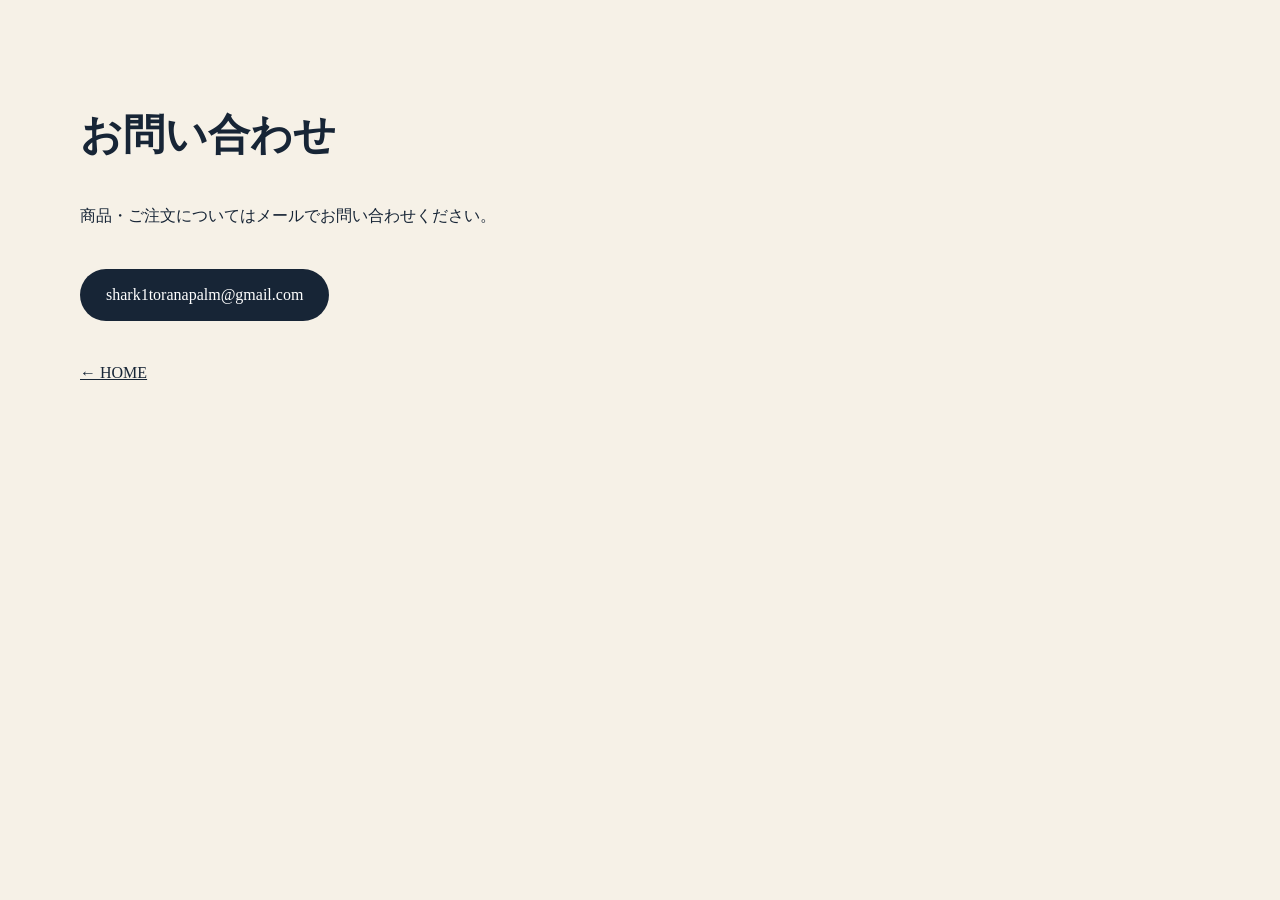
==== contact.html @ bda2745c "Add files via upload" ====
<!doctype html><html lang="ja"><head><meta charset="utf-8"><meta name="viewport" content="width=device-width,initial-scale=1"><title>SHARK</title><link rel="stylesheet" href="style.css"></head><body><main class="page"><h1>お問い合わせ</h1><p>商品・ご注文についてはメールでお問い合わせください。</p><p><a class="btn" href="mailto:shark1toranapalm@gmail.com">shark1toranapalm@gmail.com</a></p><p><a href="index.html">← HOME</a></p></main></body></html>
---- style.css ----
:root{--ink:#172536;--gold:#b58b42;--paper:#f6f1e7;--white:#fff;--line:#ddd4c5}*{box-sizing:border-box}body{margin:0;background:var(--paper);color:var(--ink);font-family:"Yu Mincho","Hiragino Mincho ProN",Georgia,serif;line-height:1.8}a{color:inherit}header{min-height:125px;padding:14px 5%;display:flex;align-items:center;justify-content:space-between;background:#fff;border-bottom:1px solid var(--line)}header img{width:280px;max-height:95px;object-fit:contain}nav{display:flex;gap:20px;font:12px Arial,sans-serif}nav a{text-decoration:none}.hero{min-height:520px;display:grid;place-content:center;text-align:center;padding:60px 20px;background:radial-gradient(circle,#fff,#eee2cd)}.hero h1{font-size:clamp(42px,7vw,70px);font-weight:500;margin:0}.eyebrow{color:var(--gold);font:700 12px Arial,sans-serif;letter-spacing:.2em}.btn{display:inline-block;margin:22px auto;padding:12px 26px;border-radius:30px;background:var(--ink);color:white;text-decoration:none}.wrap,.page{width:min(1120px,calc(100% - 32px));margin:auto;padding:70px 0}.wrap h2,.page h1{font-size:42px}.notice{padding:15px;background:#fff7d9;border:1px solid #dec990;border-radius:12px}.grid{display:grid;grid-template-columns:repeat(3,1fr);gap:22px}.card{background:white;border:1px solid var(--line);border-radius:16px;overflow:hidden}.ph{aspect-ratio:4/3;display:grid;place-content:center;text-align:center;background:#faf8f3;color:#9b927f;padding:20px}.body{padding:22px}.brand{color:var(--gold);font:700 11px Arial,sans-serif}.price{font:700 24px Arial,sans-serif}.tag{display:inline-block;padding:4px 10px;background:#eee9df;border-radius:20px;font-size:12px}.legal{width:100%;border-collapse:collapse;background:white}.legal th,.legal td{padding:15px;border:1px solid var(--line);vertical-align:top}.legal th{width:30%;text-align:left;background:#f3eee4}footer{padding:38px;text-align:center;background:var(--ink);color:white}@media(max-width:800px){header{flex-direction:column}header img{width:210px}nav{flex-wrap:wrap;justify-content:center}.grid{grid-template-columns:1fr}.legal th,.legal td{display:block;width:100%}}
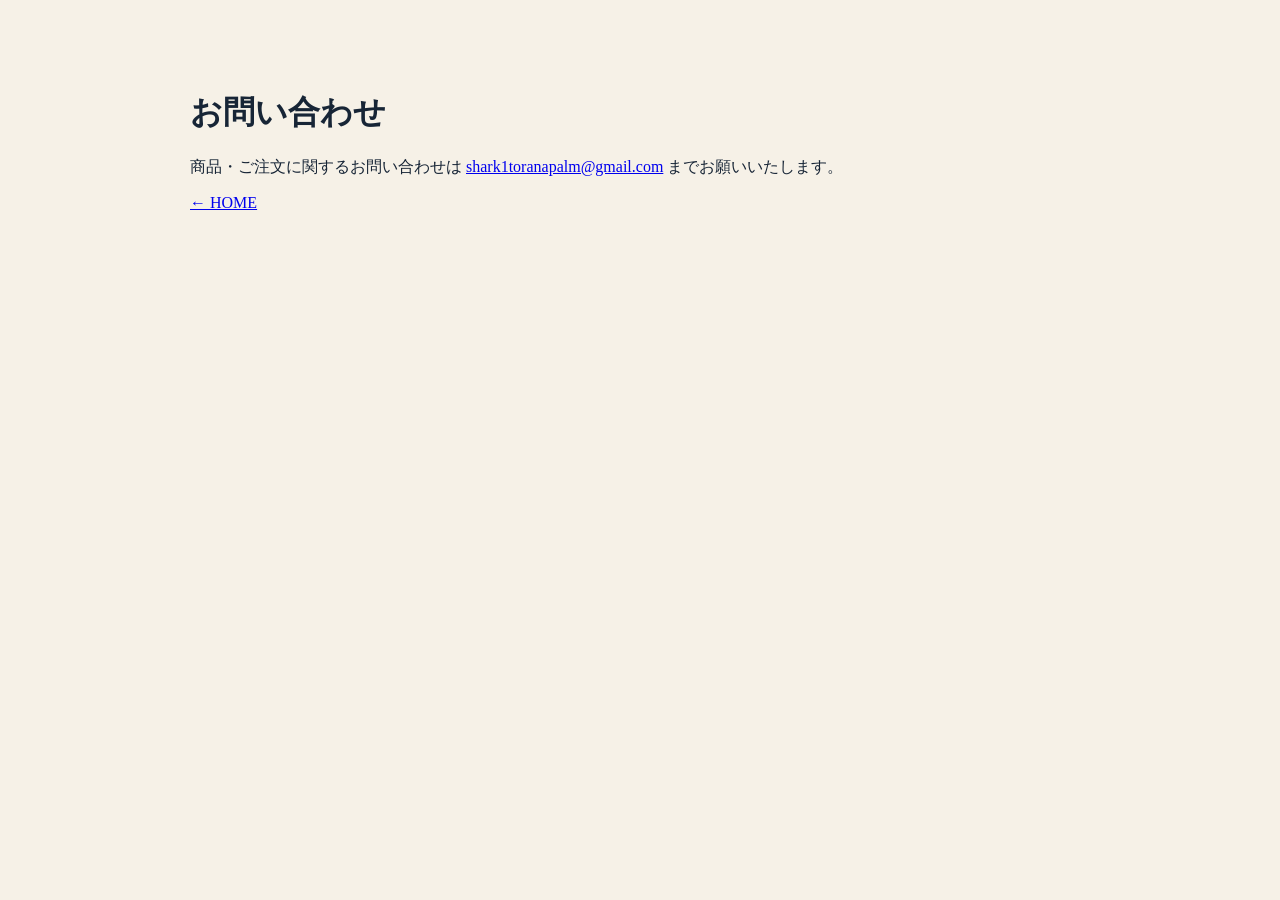
==== commit 4a01c348: "Add files via upload" ====
--- a/contact.html
+++ b/contact.html
@@ -1 +1 @@
-<!doctype html><html lang="ja"><head><meta charset="utf-8"><meta name="viewport" content="width=device-width,initial-scale=1"><title>SHARK</title><link rel="stylesheet" href="style.css"></head><body><main class="page"><h1>お問い合わせ</h1><p>商品・ご注文についてはメールでお問い合わせください。</p><p><a class="btn" href="mailto:shark1toranapalm@gmail.com">shark1toranapalm@gmail.com</a></p><p><a href="index.html">← HOME</a></p></main></body></html>+<!doctype html><html lang="ja"><head><meta charset="utf-8"><meta name="viewport" content="width=device-width,initial-scale=1"><title>SHARK</title><link rel="stylesheet" href="style.css"></head><body><main class="page"><h1>お問い合わせ</h1><p>商品・ご注文に関するお問い合わせは <a href="mailto:shark1toranapalm@gmail.com">shark1toranapalm@gmail.com</a> までお願いいたします。</p><p><a href="index.html">← HOME</a></p></main></body></html>
--- a/style.css
+++ b/style.css
@@ -1 +1 @@
-:root{--ink:#172536;--gold:#b58b42;--paper:#f6f1e7;--white:#fff;--line:#ddd4c5}*{box-sizing:border-box}body{margin:0;background:var(--paper);color:var(--ink);font-family:"Yu Mincho","Hiragino Mincho ProN",Georgia,serif;line-height:1.8}a{color:inherit}header{min-height:125px;padding:14px 5%;display:flex;align-items:center;justify-content:space-between;background:#fff;border-bottom:1px solid var(--line)}header img{width:280px;max-height:95px;object-fit:contain}nav{display:flex;gap:20px;font:12px Arial,sans-serif}nav a{text-decoration:none}.hero{min-height:520px;display:grid;place-content:center;text-align:center;padding:60px 20px;background:radial-gradient(circle,#fff,#eee2cd)}.hero h1{font-size:clamp(42px,7vw,70px);font-weight:500;margin:0}.eyebrow{color:var(--gold);font:700 12px Arial,sans-serif;letter-spacing:.2em}.btn{display:inline-block;margin:22px auto;padding:12px 26px;border-radius:30px;background:var(--ink);color:white;text-decoration:none}.wrap,.page{width:min(1120px,calc(100% - 32px));margin:auto;padding:70px 0}.wrap h2,.page h1{font-size:42px}.notice{padding:15px;background:#fff7d9;border:1px solid #dec990;border-radius:12px}.grid{display:grid;grid-template-columns:repeat(3,1fr);gap:22px}.card{background:white;border:1px solid var(--line);border-radius:16px;overflow:hidden}.ph{aspect-ratio:4/3;display:grid;place-content:center;text-align:center;background:#faf8f3;color:#9b927f;padding:20px}.body{padding:22px}.brand{color:var(--gold);font:700 11px Arial,sans-serif}.price{font:700 24px Arial,sans-serif}.tag{display:inline-block;padding:4px 10px;background:#eee9df;border-radius:20px;font-size:12px}.legal{width:100%;border-collapse:collapse;background:white}.legal th,.legal td{padding:15px;border:1px solid var(--line);vertical-align:top}.legal th{width:30%;text-align:left;background:#f3eee4}footer{padding:38px;text-align:center;background:var(--ink);color:white}@media(max-width:800px){header{flex-direction:column}header img{width:210px}nav{flex-wrap:wrap;justify-content:center}.grid{grid-template-columns:1fr}.legal th,.legal td{display:block;width:100%}}+ :root{--ink:#172536;--gold:#b58b42;--paper:#f6f1e7;--line:#ded5c7}*{box-sizing:border-box}body{margin:0;background:var(--paper);color:var(--ink);font-family:"Yu Mincho","Hiragino Mincho ProN",Georgia,serif}.header{min-height:120px;background:#fff;display:flex;align-items:center;justify-content:space-between;padding:12px 5%;border-bottom:1px solid var(--line);position:sticky;top:0;z-index:10}.header img{width:280px;max-height:92px;object-fit:contain}nav{display:flex;gap:22px;font:12px Arial,sans-serif}nav a{text-decoration:none}.hero{min-height:520px;display:grid;place-content:center;text-align:center;padding:60px 20px;background:radial-gradient(circle,#fff,#efe3cf)}.eyebrow{color:var(--gold);font:700 12px Arial,sans-serif;letter-spacing:.2em}.hero h1{font-size:clamp(42px,7vw,70px);font-weight:500;margin:0}.hero p{font-size:18px}.btn{display:inline-block;margin:20px auto 0;padding:12px 26px;border-radius:30px;background:var(--ink);color:#fff;text-decoration:none}.wrap{width:min(1180px,calc(100% - 32px));margin:auto;padding:80px 0}.head{text-align:center;margin-bottom:35px}.head h2{font-size:44px;margin-bottom:8px}.grid{display:grid;grid-template-columns:repeat(3,1fr);gap:24px}.card{background:#fff;border:1px solid var(--line);border-radius:16px;overflow:hidden;box-shadow:0 12px 32px #2c241811}.img{aspect-ratio:4/3;background:#faf7f1;display:grid;place-content:center;text-align:center;color:#8d8578;padding:30px}.body{padding:22px}.brand{color:var(--gold);font:700 11px Arial,sans-serif;letter-spacing:.14em}.msrp{text-decoration:line-through;color:#8e877c;font-size:14px}.price{font:700 26px Arial,sans-serif}.prep{display:inline-block;padding:5px 10px;border-radius:99px;background:#eee9df;font-size:12px}.page{width:min(900px,calc(100% - 32px));margin:auto;padding:70px 0}.legal{width:100%;border-collapse:collapse;background:#fff}.legal th,.legal td{padding:15px;border:1px solid var(--line);vertical-align:top}.legal th{width:30%;text-align:left;background:#f3eee4}footer{padding:38px;text-align:center;background:var(--ink);color:#fff}@media(max-width:850px){.header{flex-direction:column}.header img{width:220px}nav{flex-wrap:wrap;justify-content:center}.grid{grid-template-columns:1fr}.legal th,.legal td{display:block;width:100%}}
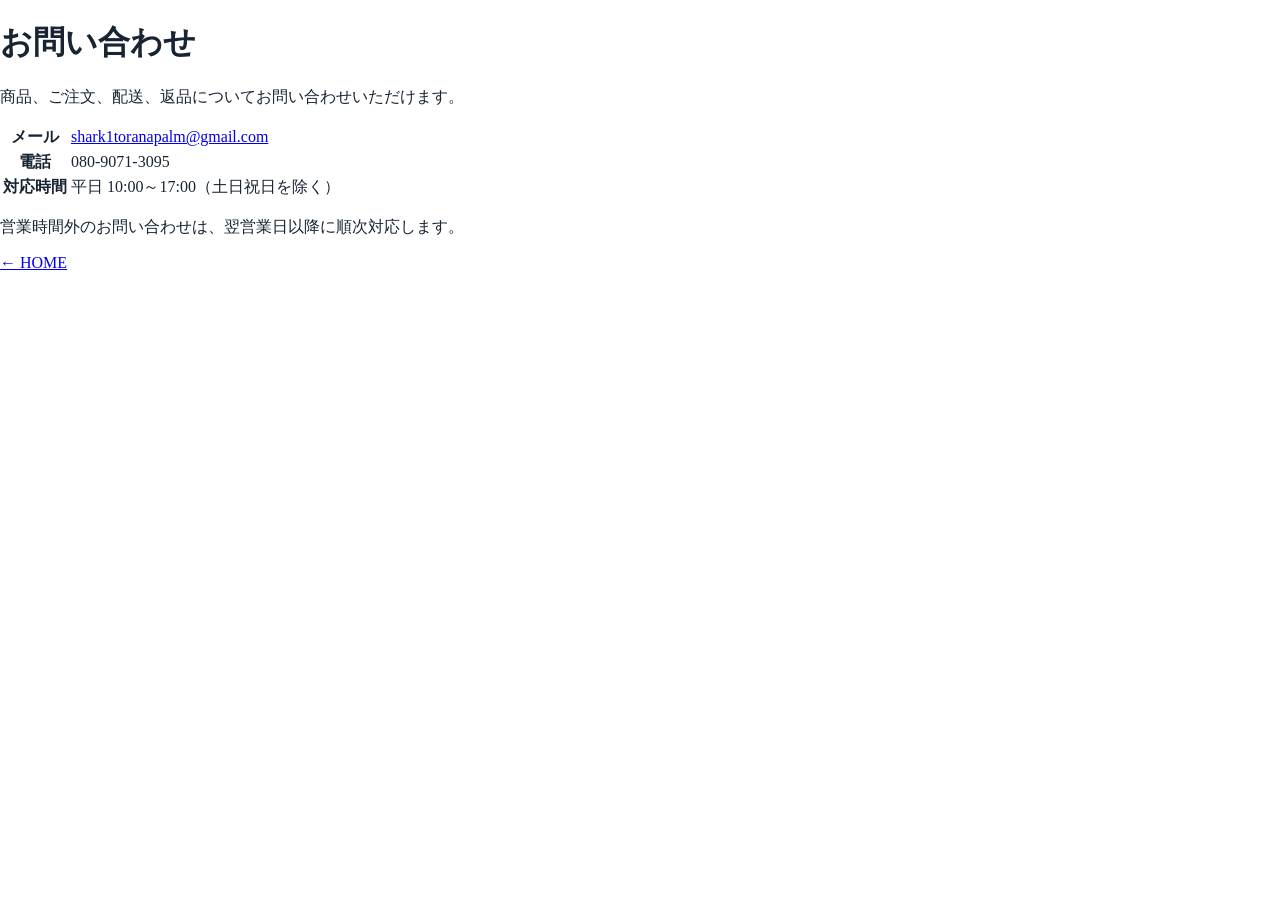
==== commit 18721b60: "Add files via upload" ====
--- a/contact.html
+++ b/contact.html
@@ -1 +1,8 @@
-<!doctype html><html lang="ja"><head><meta charset="utf-8"><meta name="viewport" content="width=device-width,initial-scale=1"><title>SHARK</title><link rel="stylesheet" href="style.css"></head><body><main class="page"><h1>お問い合わせ</h1><p>商品・ご注文に関するお問い合わせは <a href="mailto:shark1toranapalm@gmail.com">shark1toranapalm@gmail.com</a> までお願いいたします。</p><p><a href="index.html">← HOME</a></p></main></body></html>+<!doctype html><html lang="ja"><head><meta charset="utf-8"><meta name="viewport" content="width=device-width,initial-scale=1"><title>お問い合わせ | SHARK</title><link rel="stylesheet" href="style.css"></head><body>
+<main class="page"><h1>お問い合わせ</h1>
+<p>商品、ご注文、配送、返品についてお問い合わせいただけます。</p>
+<table class="legal">
+<tr><th>メール</th><td><a href="mailto:shark1toranapalm@gmail.com">shark1toranapalm@gmail.com</a></td></tr>
+<tr><th>電話</th><td>080-9071-3095</td></tr>
+<tr><th>対応時間</th><td>平日 10:00～17:00（土日祝日を除く）</td></tr>
+</table><p>営業時間外のお問い合わせは、翌営業日以降に順次対応します。</p><p><a href="index.html">← HOME</a></p></main></body></html>
--- a/style.css
+++ b/style.css
@@ -1 +1,60 @@
- :root{--ink:#172536;--gold:#b58b42;--paper:#f6f1e7;--line:#ded5c7}*{box-sizing:border-box}body{margin:0;background:var(--paper);color:var(--ink);font-family:"Yu Mincho","Hiragino Mincho ProN",Georgia,serif}.header{min-height:120px;background:#fff;display:flex;align-items:center;justify-content:space-between;padding:12px 5%;border-bottom:1px solid var(--line);position:sticky;top:0;z-index:10}.header img{width:280px;max-height:92px;object-fit:contain}nav{display:flex;gap:22px;font:12px Arial,sans-serif}nav a{text-decoration:none}.hero{min-height:520px;display:grid;place-content:center;text-align:center;padding:60px 20px;background:radial-gradient(circle,#fff,#efe3cf)}.eyebrow{color:var(--gold);font:700 12px Arial,sans-serif;letter-spacing:.2em}.hero h1{font-size:clamp(42px,7vw,70px);font-weight:500;margin:0}.hero p{font-size:18px}.btn{display:inline-block;margin:20px auto 0;padding:12px 26px;border-radius:30px;background:var(--ink);color:#fff;text-decoration:none}.wrap{width:min(1180px,calc(100% - 32px));margin:auto;padding:80px 0}.head{text-align:center;margin-bottom:35px}.head h2{font-size:44px;margin-bottom:8px}.grid{display:grid;grid-template-columns:repeat(3,1fr);gap:24px}.card{background:#fff;border:1px solid var(--line);border-radius:16px;overflow:hidden;box-shadow:0 12px 32px #2c241811}.img{aspect-ratio:4/3;background:#faf7f1;display:grid;place-content:center;text-align:center;color:#8d8578;padding:30px}.body{padding:22px}.brand{color:var(--gold);font:700 11px Arial,sans-serif;letter-spacing:.14em}.msrp{text-decoration:line-through;color:#8e877c;font-size:14px}.price{font:700 26px Arial,sans-serif}.prep{display:inline-block;padding:5px 10px;border-radius:99px;background:#eee9df;font-size:12px}.page{width:min(900px,calc(100% - 32px));margin:auto;padding:70px 0}.legal{width:100%;border-collapse:collapse;background:#fff}.legal th,.legal td{padding:15px;border:1px solid var(--line);vertical-align:top}.legal th{width:30%;text-align:left;background:#f3eee4}footer{padding:38px;text-align:center;background:var(--ink);color:#fff}@media(max-width:850px){.header{flex-direction:column}.header img{width:220px}nav{flex-wrap:wrap;justify-content:center}.grid{grid-template-columns:1fr}.legal th,.legal td{display:block;width:100%}}+
+:root{--black:#090c0f;--ink:#182431;--gold:#b88b3d;--red:#c91616;--cream:#f6f1e7;--line:#e5dfd4}
+*{box-sizing:border-box}html{scroll-behavior:smooth}body{margin:0;color:var(--ink);background:#fff;font-family:"Yu Mincho","Hiragino Mincho ProN",Georgia,serif}
+.top{height:104px;padding:10px 3%;display:flex;align-items:center;gap:35px;background:#050607;color:white;position:sticky;top:0;z-index:20}
+.logo{display:block;width:260px;height:82px}.logo img{width:100%;height:100%;object-fit:contain;filter:brightness(1.08)}
+nav{display:flex;gap:32px;margin-left:auto}nav a{color:#fff;text-decoration:none;font-weight:700;font-size:15px;white-space:nowrap}.tools{display:flex;gap:17px;margin-left:18px}.tools span{font:26px Arial;text-align:center}.tools small{display:block;font-size:10px;margin-top:3px}.menu{display:none}
+.hero{min-height:310px;padding:50px 5%;display:flex;align-items:center;justify-content:space-between;color:#fff;background:radial-gradient(circle at 78% 50%,#34312c 0,#111417 34%,#080a0c 68%);overflow:hidden}
+.hero h1{font-size:clamp(34px,4vw,54px);font-weight:400;margin:0 0 18px}.hero p{font-size:20px;letter-spacing:.04em}.hero-btn{display:inline-block;margin-top:8px;padding:10px 24px;border:1px solid var(--gold);color:white;text-decoration:none}.hero-pen{font-size:210px;color:#c59a4b;transform:rotate(-20deg);text-shadow:0 0 35px #000}
+.products-section{padding:32px 2.5% 45px;background:#fff}.section-title{text-align:center;margin-bottom:24px}.section-title h2{font-size:38px;font-weight:500;margin:0}.section-title h2:after{content:"";display:block;width:120px;height:2px;background:var(--gold);margin:9px auto}.section-title span{font-size:12px;letter-spacing:.14em}
+.grid{display:grid;grid-template-columns:repeat(6,minmax(0,1fr));gap:14px;max-width:1500px;margin:auto}.product-card{border:1px solid var(--line);border-radius:7px;background:#fff;overflow:hidden;box-shadow:0 4px 14px rgba(0,0,0,.04)}.photo{aspect-ratio:1.22/1;background:#f8f5ef;overflow:hidden}.photo img{width:100%;height:100%;object-fit:cover;display:block}.product-info{padding:13px}.brand{font-size:12px}.product-card h3{font-size:16px;line-height:1.45;min-height:46px;margin:4px 0 10px}.regular{font-size:12px;margin:0 0 7px}.shark-label{color:var(--red);font-size:12px;font-weight:bold;margin:0}.sale{color:var(--red);font:bold 20px Arial,sans-serif;margin:3px 0 12px}.sale small{font-size:10px}.cart{width:100%;border:0;border-radius:3px;padding:11px 4px;background:#091017;color:#fff;cursor:pointer}.benefits{display:grid;grid-template-columns:repeat(4,1fr);max-width:1450px;margin:0 auto 45px;border:1px solid var(--line)}.benefits article{text-align:center;padding:23px 12px;border-right:1px solid var(--line)}.benefits article:last-child{border-right:0}.benefits b{font-size:18px}.benefits p{font-size:13px;margin:8px 0 0}
+footer{background:#10161c;color:#e8e8e8;padding:45px 5% 0}.footer-grid{display:grid;grid-template-columns:1.3fr .7fr 1fr 1fr;gap:40px;max-width:1300px;margin:auto}.footer-grid h2{font-size:38px;margin:0}.footer-grid a{display:block;color:#ddd;text-decoration:none;margin:8px 0;font-size:13px}.footer-grid p{font-size:13px}.copyright{text-align:center;border-top:1px solid #343a40;margin-top:35px;padding:16px;font-size:12px}
+@media(max-width:1100px){.grid{grid-template-columns:repeat(3,1fr)}nav{gap:14px}.logo{width:190px}}
+@media(max-width:720px){.top{height:auto;min-height:82px;flex-wrap:wrap}.logo{width:170px;height:62px}.menu{display:block;margin-left:auto;background:transparent;color:white;border:1px solid #555;padding:8px 11px}.tools{display:none}nav{display:none;width:100%;flex-direction:column;padding:12px 0}nav.open{display:flex}.hero{min-height:350px}.hero-pen{font-size:100px}.grid{grid-template-columns:repeat(2,1fr);gap:9px}.product-info{padding:10px}.product-card h3{font-size:14px}.benefits{grid-template-columns:1fr 1fr;margin:0 14px 30px}.benefits article{border-bottom:1px solid var(--line)}.footer-grid{grid-template-columns:1fr}.section-title h2{font-size:30px}}
+
+.brand-row{display:flex;align-items:center;justify-content:space-between;gap:8px}
+.high-badge{display:inline-block;padding:3px 7px;border:1px solid var(--gold);color:var(--gold);font:700 9px Arial,sans-serif;letter-spacing:.08em;border-radius:999px}
+
+/* --- product-card clipping fix --- */
+.photo{
+  aspect-ratio: 4 / 3;
+  overflow: hidden;
+  background: #fff;
+}
+.photo img{
+  width:100%;
+  height:100%;
+  object-fit:contain;
+  object-position:center;
+  padding:8px;
+}
+.product-card{
+  overflow:visible;
+}
+.product-info{
+  overflow:visible;
+}
+.product-card h3{
+  min-height:0;
+  height:auto;
+  overflow:visible;
+  white-space:normal;
+  word-break:normal;
+  overflow-wrap:anywhere;
+  line-height:1.45;
+}
+.regular,
+.shark-label,
+.sale{
+  white-space:normal;
+  overflow:visible;
+}
+
+.trust-strip{display:grid;grid-template-columns:repeat(4,1fr);max-width:1450px;margin:28px auto 0;border:1px solid var(--line);background:#fff}
+.trust-strip div{padding:14px;text-align:center;border-right:1px solid var(--line)}
+.trust-strip div:last-child{border-right:0}.trust-strip b,.trust-strip span{display:block}.trust-strip span{font-size:12px;margin-top:3px}
+.condition{display:inline-block;margin:0 0 8px;padding:2px 8px;border:1px solid #bbb;border-radius:999px;font-size:11px}
+.desc{font-size:12px;line-height:1.65;min-height:58px;color:#4e5660}
+.stock{font-size:11px;color:#777}.cart{display:block;text-align:center;text-decoration:none}
+.cart.disabled{opacity:.55;cursor:not-allowed}
+@media(max-width:720px){.trust-strip{grid-template-columns:1fr 1fr;margin:18px 14px 0}.trust-strip div{border-bottom:1px solid var(--line)}}
